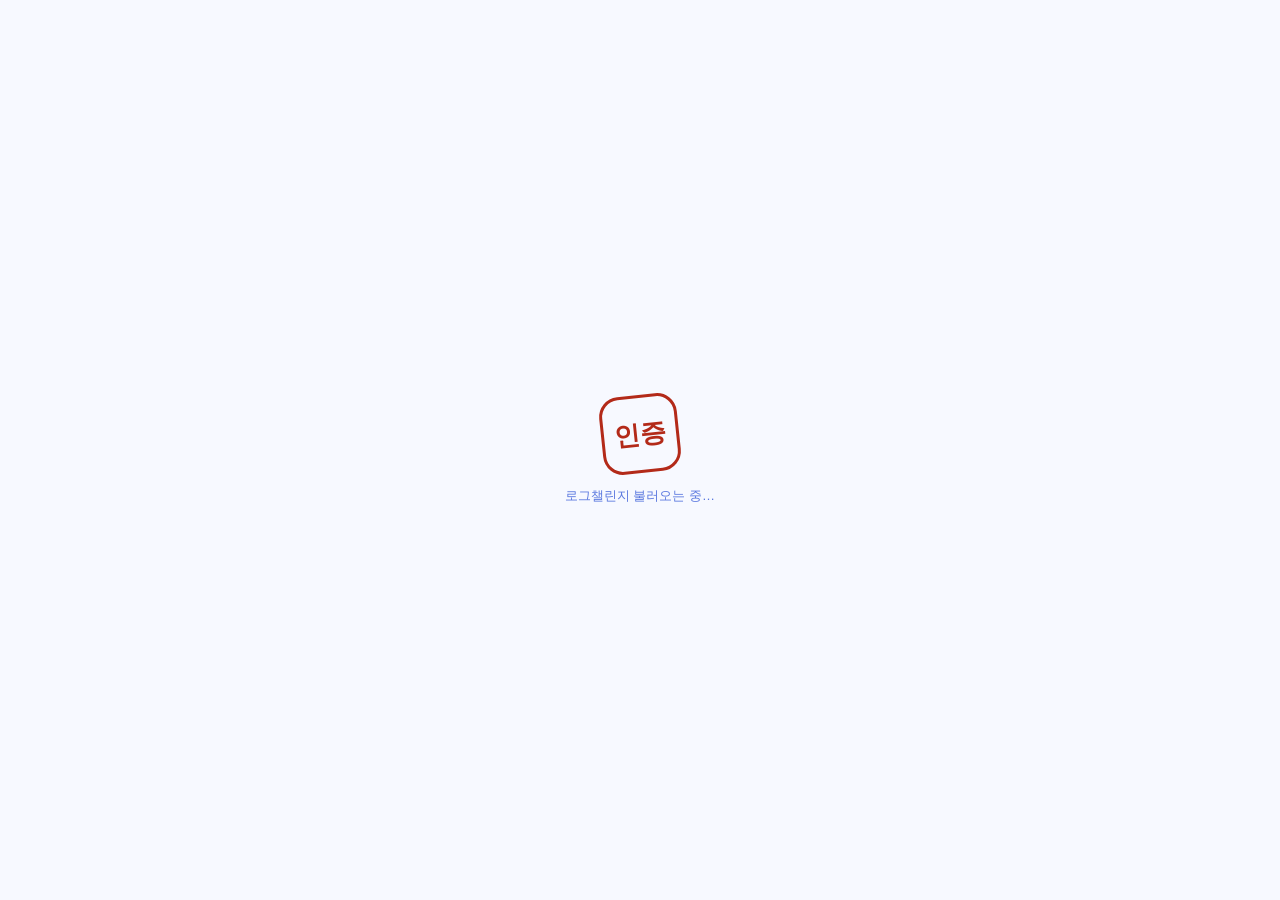
==== web/index.html @ 4100dd73 "바브바브 캐릭터 전면 적용 + 웹(PWA) + 알람 개편 + 도장 레벨·썸네일 v1.2.0+11 ■ 바브바브(VAVEVAVE) 브랜드 - 도장·로고·앱아이콘·알림을 바브바브 얼굴로" ====
<!DOCTYPE html>
<html lang="ko">
<head>
  <base href="$FLUTTER_BASE_HREF">

  <meta charset="UTF-8">
  <meta name="viewport" content="width=device-width, initial-scale=1.0, maximum-scale=1.0, user-scalable=no, viewport-fit=cover">
  <meta name="description" content="습관을 사진으로 인증하면 도장이 찍히는 습관 챌린지 — 로그챌린지 웹판. 설치 없이 브라우저에서 바로.">
  <meta name="theme-color" content="#274ED5">

  <!-- 홈 화면에 추가(아이폰 포함) -->
  <meta name="mobile-web-app-capable" content="yes">
  <meta name="apple-mobile-web-app-capable" content="yes">
  <meta name="apple-mobile-web-app-status-bar-style" content="black-translucent">
  <meta name="apple-mobile-web-app-title" content="로그챌린지">
  <link rel="apple-touch-icon" href="icons/apple-touch-icon.png">

  <link rel="icon" type="image/png" href="favicon.png"/>

  <title>로그챌린지 — 습관 인증 챌린지</title>
  <link rel="manifest" href="manifest.json">

  <style>
    html, body {
      margin: 0;
      padding: 0;
      height: 100%;
      background-color: #F7F9FF;
      overscroll-behavior: none;
    }
    @media (prefers-color-scheme: dark) {
      html, body { background-color: #10131A; }
    }
    /* 앱이 뜨기 전 잠깐 보이는 로딩 화면 */
    #boot {
      position: fixed;
      inset: 0;
      display: flex;
      flex-direction: column;
      align-items: center;
      justify-content: center;
      gap: 14px;
      font-family: -apple-system, BlinkMacSystemFont, "Apple SD Gothic Neo",
                   "Malgun Gothic", sans-serif;
      color: #274ED5;
    }
    #boot .mark {
      width: 72px;
      height: 72px;
      border-radius: 20px;
      border: 3px solid #B32A19;
      display: flex;
      align-items: center;
      justify-content: center;
      font-weight: 800;
      font-size: 26px;
      color: #B32A19;
      transform: rotate(-6deg);
    }
    #boot .label { font-size: 13px; opacity: 0.75; }
    @media (prefers-color-scheme: dark) {
      #boot { color: #A9C0FF; }
    }
  </style>
</head>
<body>
  <div id="boot">
    <div class="mark">인증</div>
    <div class="label">로그챌린지 불러오는 중…</div>
  </div>

  <script>
    // 플러터가 첫 프레임을 그리면 로딩 화면을 걷어낸다
    window.addEventListener('flutter-first-frame', function () {
      var boot = document.getElementById('boot');
      if (boot) boot.remove();
    });
  </script>
  <script src="flutter_bootstrap.js" async></script>
</body>
</html>
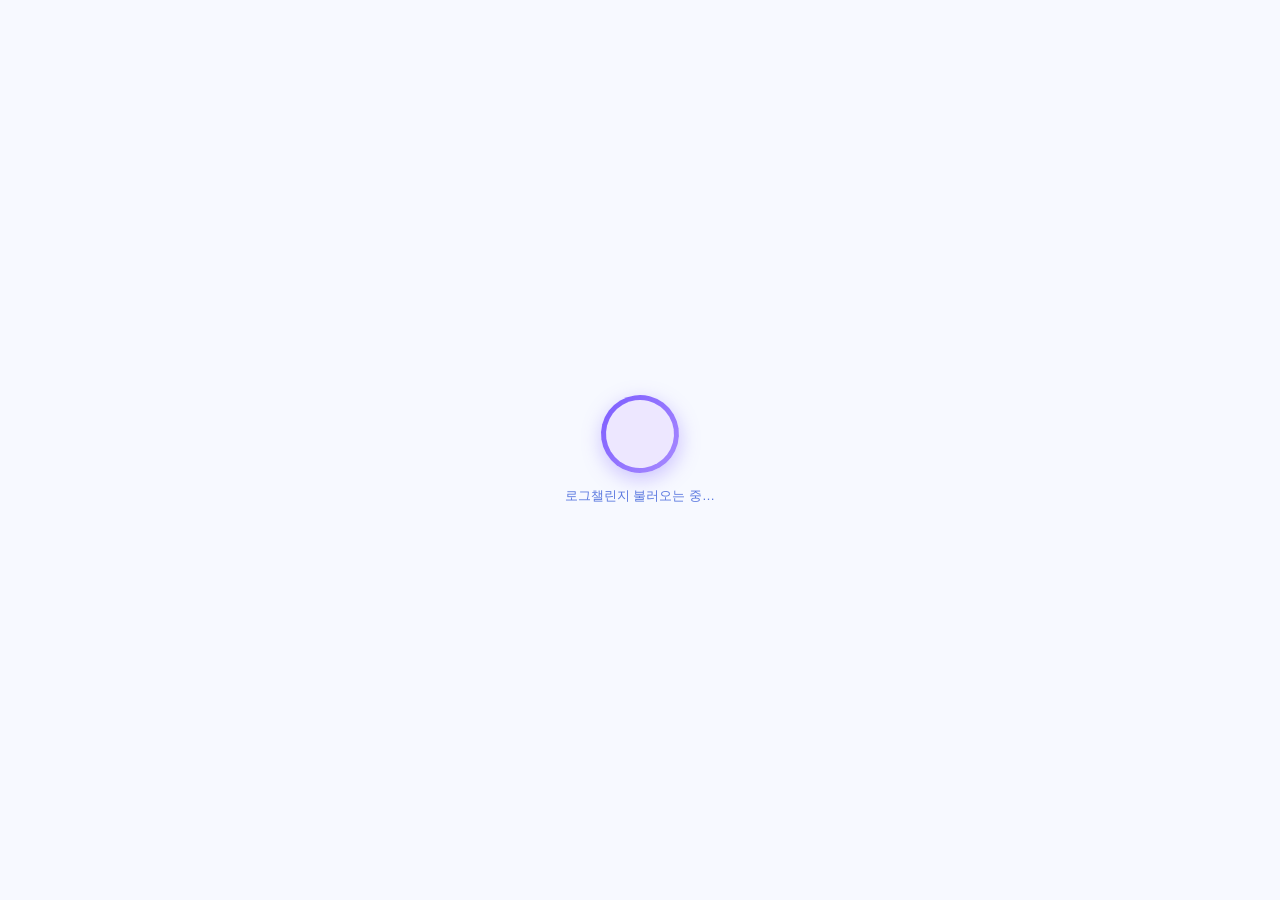
==== commit ae47fe91: "웹 부팅 스플래시 — 텍스트 도장을 바브바브 얼굴 도장으로 교체 Co-Authored-By: Claude Fable 5 <noreply@anthropic.com>" ====
--- a/web/index.html
+++ b/web/index.html
@@ -44,28 +44,47 @@
                    "Malgun Gothic", sans-serif;
       color: #274ED5;
     }
+    /* 앱 도장과 같은 모습 — 바이올렛 링 안에 바브바브 얼굴, 살짝 기운 채로 */
     #boot .mark {
-      width: 72px;
-      height: 72px;
-      border-radius: 20px;
-      border: 3px solid #B32A19;
-      display: flex;
-      align-items: center;
-      justify-content: center;
-      font-weight: 800;
-      font-size: 26px;
-      color: #B32A19;
-      transform: rotate(-6deg);
+      width: 78px;
+      height: 78px;
+      box-sizing: border-box;
+      border-radius: 50%;
+      padding: 5px;
+      background: linear-gradient(135deg, #7C5CFF, #A88BFF);
+      box-shadow: 0 6px 20px rgba(124, 92, 255, 0.35);
+      transform: rotate(-8deg);
+    }
+    #boot .mark .face {
+      width: 100%;
+      height: 100%;
+      border-radius: 50%;
+      overflow: hidden;
+      background: #EDE7FF;
+    }
+    #boot .mark img {
+      width: 100%;
+      height: 100%;
+      object-fit: cover;
+      /* 얼굴이 링을 꽉 채우도록 살짝 당긴다 (앱의 VaveFace zoom과 동일한 느낌) */
+      transform: scale(1.3);
+      transform-origin: 50% 42%;
     }
     #boot .label { font-size: 13px; opacity: 0.75; }
     @media (prefers-color-scheme: dark) {
       #boot { color: #A9C0FF; }
+      #boot .mark .face { background: #251F45; }
     }
   </style>
 </head>
 <body>
   <div id="boot">
-    <div class="mark">인증</div>
+    <div class="mark">
+      <div class="face">
+        <img src="assets/assets/character/vave_face.png" alt="바브바브 도장"
+             onerror="this.style.display='none'">
+      </div>
+    </div>
     <div class="label">로그챌린지 불러오는 중…</div>
   </div>
 
